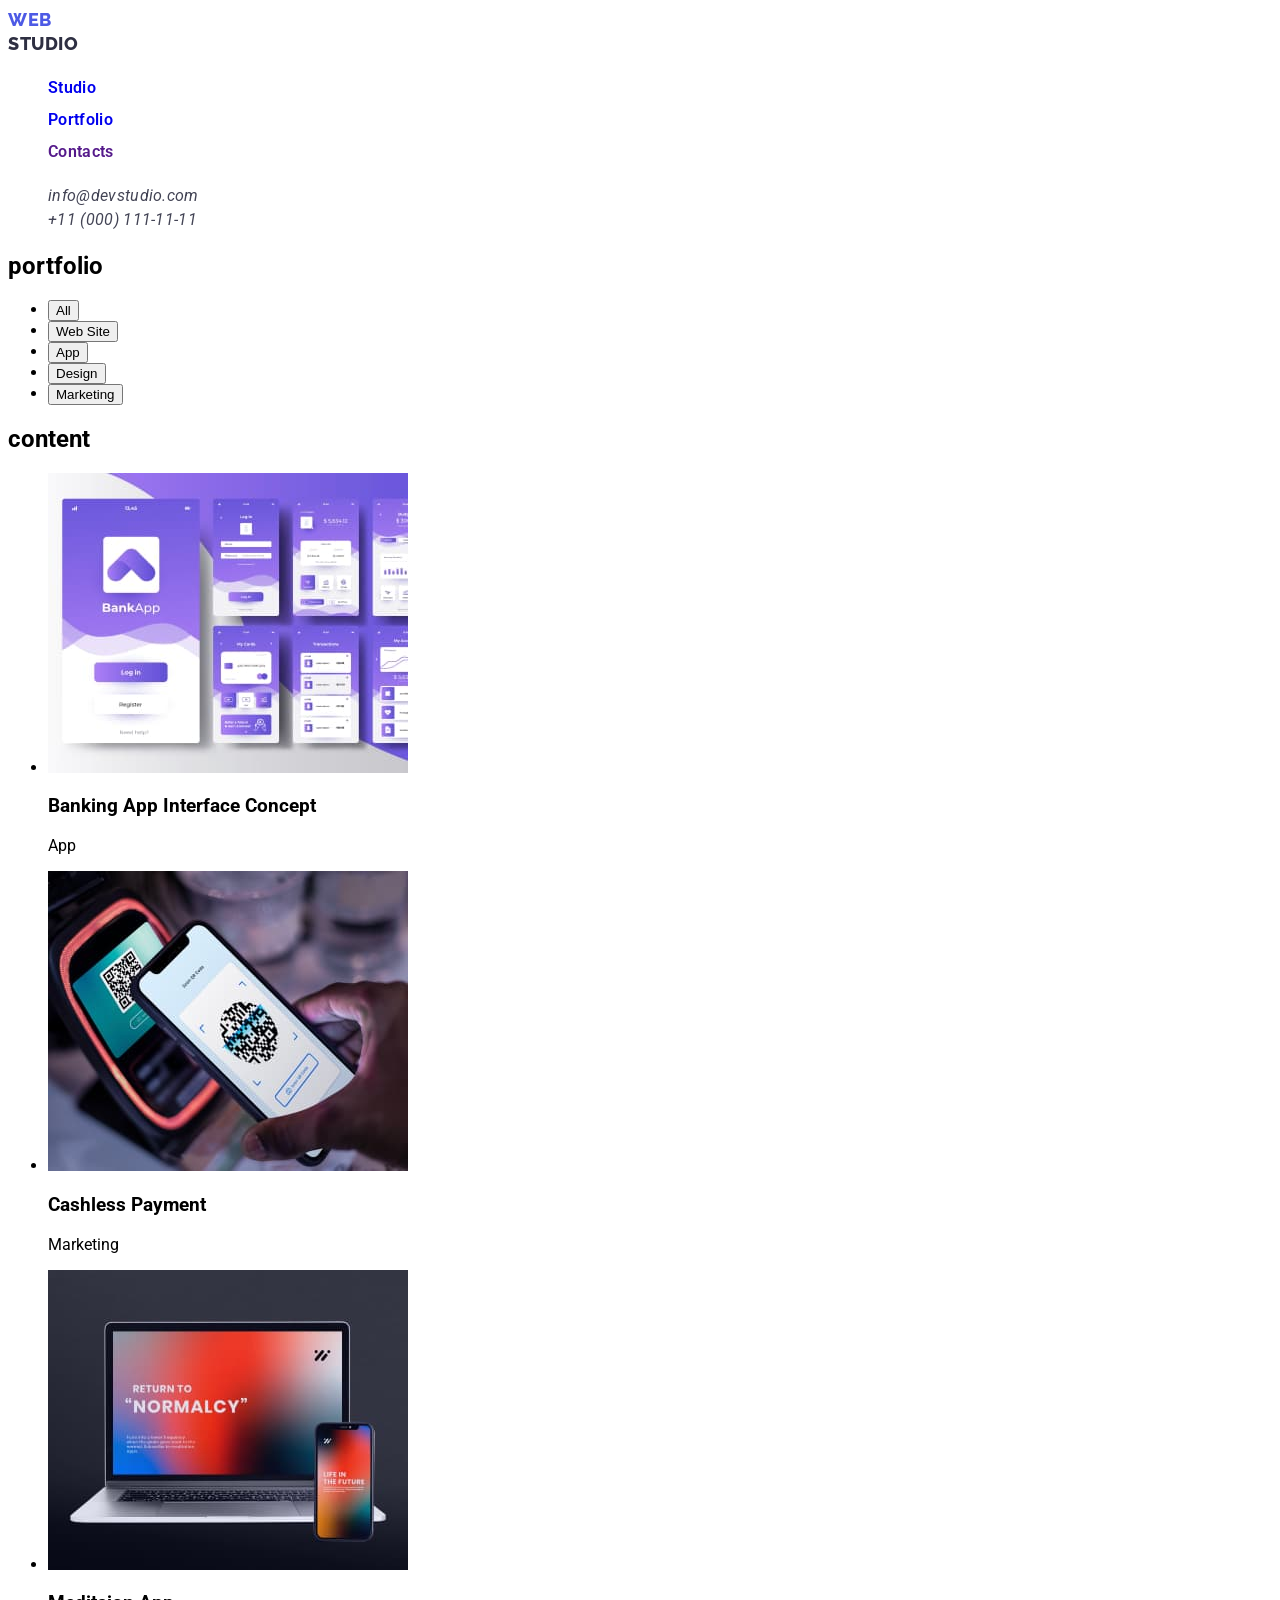
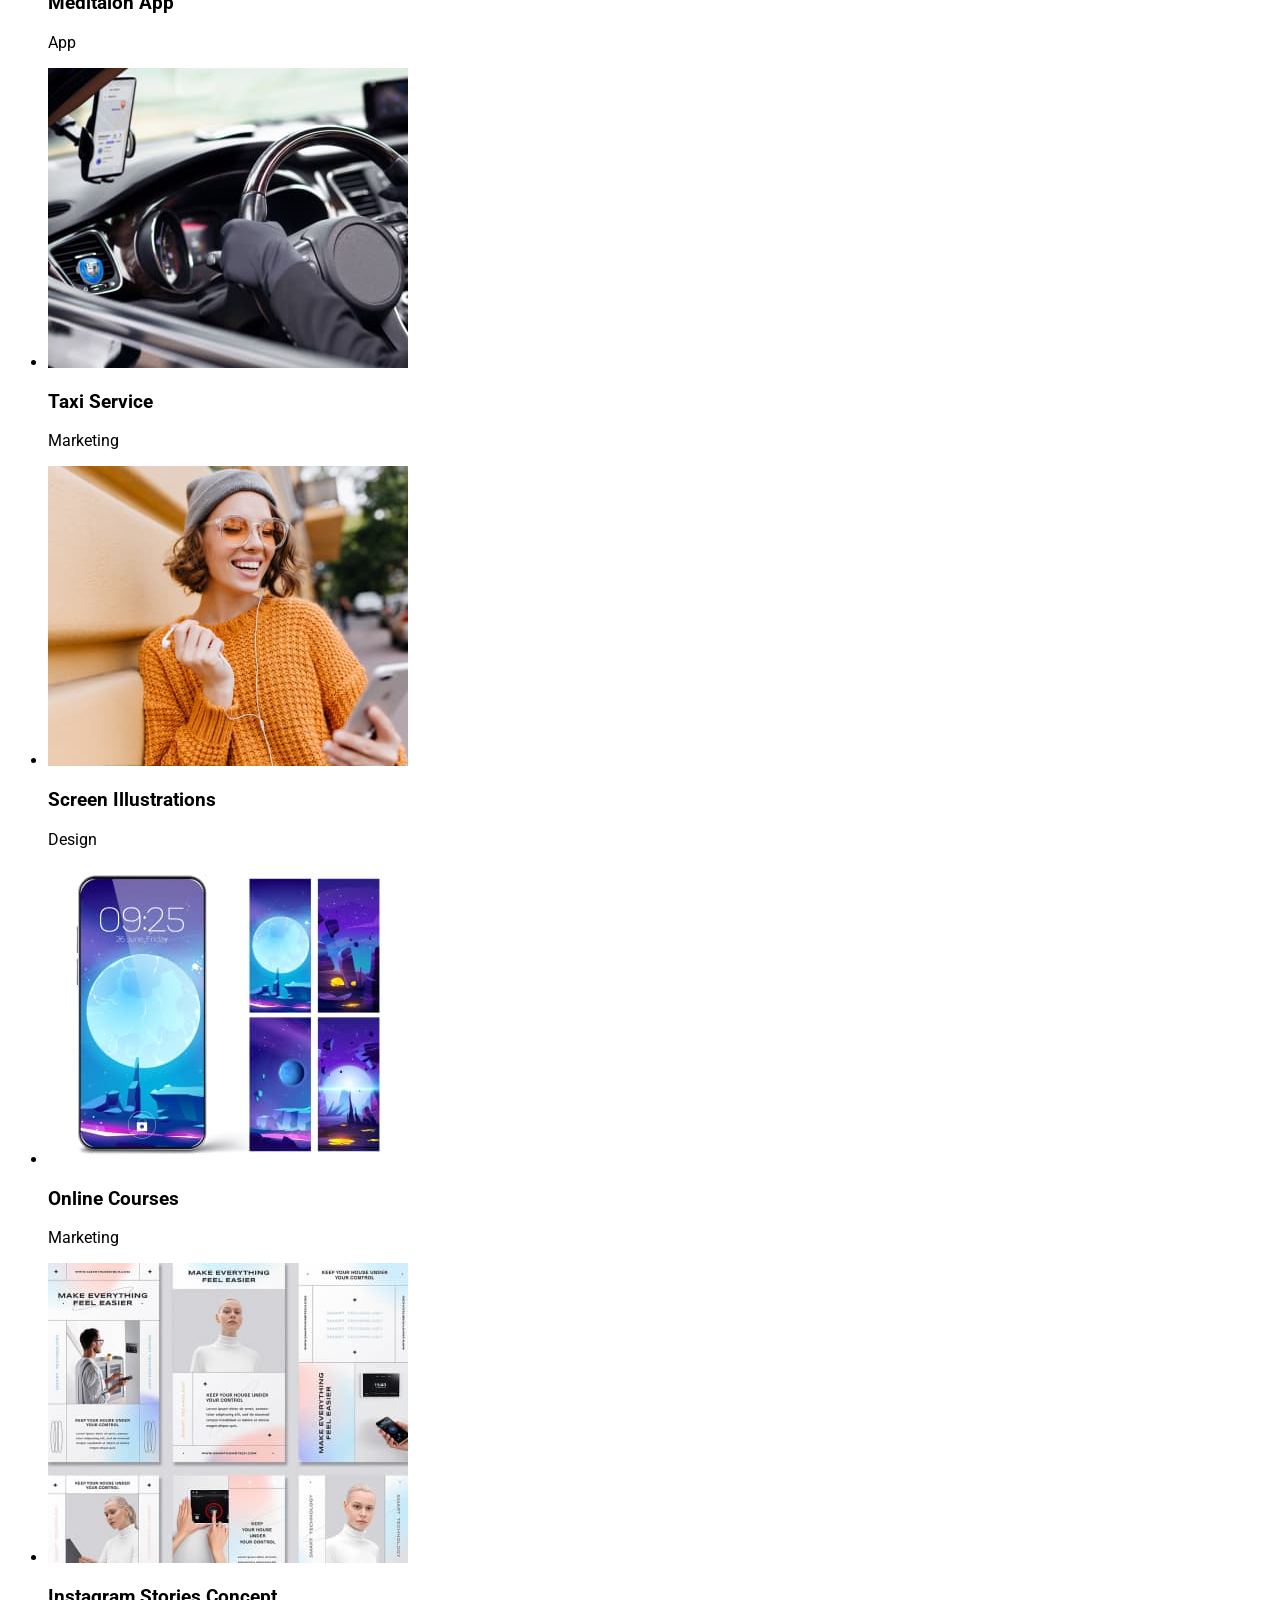
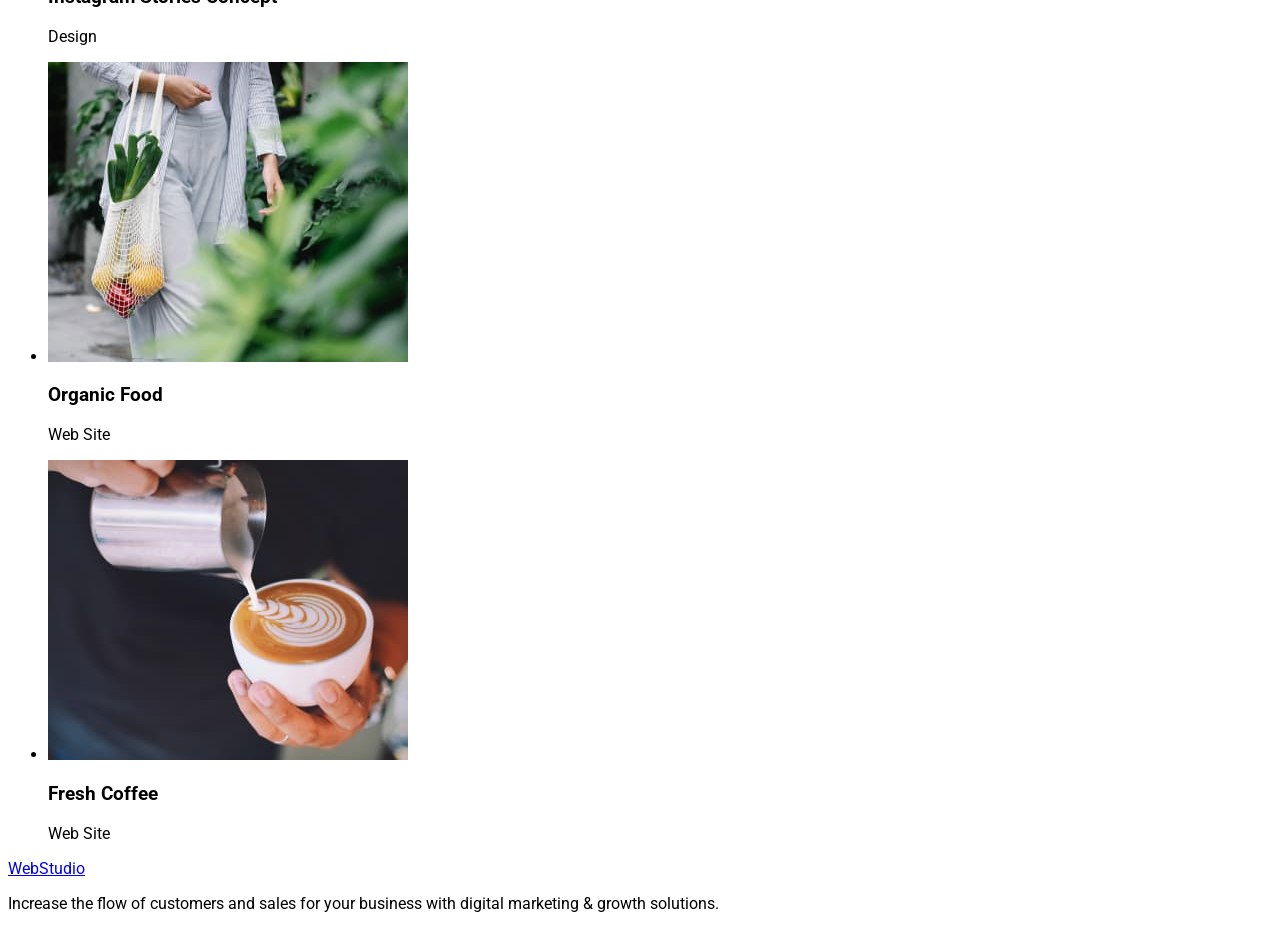
==== portfolio.html @ b820d327 "home 2" ====
<!DOCTYPE html>
<html lang="en">
  <head>
    <meta charset="UTF-8" />
    <meta http-equiv="X-UA-Compatible" content="IE=edge" />
    <meta name="viewport" content="width=device-width, initial-scale=1.0" />
    <title>Main Page</title>
    <link rel="stylesheet" href="./css/styles.css" />
    <link rel="preconnect" href="https://fonts.googleapis.com" />
    <link rel="preconnect" href="https://fonts.gstatic.com" crossorigin />
    <link
      href="https://fonts.googleapis.com/css2?family=Raleway:wght@800&family=Roboto&family=Roboto+Mono:wght@600&display=swap"
      rel="stylesheet"
    />
  </head>
  <body>
    <!-- top line -->
    <header class="header">
      <nav>
        <a href="./index.html" class="logo link"
          ><span class="logo-web">Web</span
          ><span class="logo-studio">Studio</span></a
        >
        <ul class="header-list list">
          <li><a href="./index.html" class="link-studio link">Studio</a></li>
          <li>
            <a href="./portfolio.html" class="link-portfolio link">Portfolio</a>
          </li>
          <li><a href="" class="link-contacts link">Contacts</a></li>
        </ul>
      </nav>
      <address>
        <ul class="contacts list">
          <li>
            <a href="mailto:info@devstudio.com" class="maill link"
              >info@devstudio.com</a
            >
          </li>
          <li>
            <a href="tel:+110001111111" class="phone link"
              >+11 (000) 111-11-11</a
            >
          </li>
        </ul>
      </address>
    </header>
    <main>
      <!-- section buttons -->

      <section>
        <h1>portfolio</h1>
        <ul>
          <li><button type="button">All</button></li>
          <li><button type="button">Web Site</button></li>
          <li><button type="button">App</button></li>
          <li><button type="button">Design</button></li>
          <li><button type="button">Marketing</button></li>
        </ul>
      </section>
      <!-- row1 -->
      <h2>content</h2>
      <section>
        <ul>
          <li>
            <img src="./images/list.jpg" alt="Banking App Interface Concept" />
            <h3>Banking App Interface Concept</h3>
            <p>App</p>
          </li>
          <li>
            <img src="./images/phone.jpg" alt="Cashless Payment" />
            <h3>Cashless Payment</h3>
            <p>Marketing</p>
          </li>
          <li>
            <img src="./images/comp.jpg" alt="Meditaion App" />
            <h3>Meditaion App</h3>
            <p>App</p>
          </li>
          <!-- row2 -->
          <li>
            <img src="./images/car.jpg" alt="car" />
            <h3>Taxi Service</h3>
            <p>Marketing</p>
          </li>
          <li>
            <img src="./images/girl.jpg" alt="girl" />
            <h3>Screen Illustrations</h3>
            <p>Design</p>
          </li>
          <li>
            <img src="./images/mobile.jpg" alt="mobile" />
            <h3>Online Courses</h3>
            <p>Marketing</p>
          </li>

          <!-- row3 -->
          <li>
            <img src="./images/insta.jpg" alt="instagramm" />
            <h3>Instagram Stories Concept</h3>
            <p>Design</p>
          </li>
          <li>
            <img src="./images/food.jpg" alt="food" />
            <h3>Organic Food</h3>
            <p>Web Site</p>
          </li>
          <li>
            <img src="./images/cofee.jpg" alt="coffe" />
            <h3>Fresh Coffee</h3>
            <p>Web Site</p>
          </li>
        </ul>
      </section>
    </main>
    <!-- footer -->
    <footer>
      <a href="./index.html">WebStudio</a>
      <p>
        Increase the flow of customers and sales for your business with digital
        marketing & growth solutions.
      </p>
    </footer>
  </body>
</html>
---- css/styles.css ----
body {
  font-family: "Raleway", sans-serif;

  font-family: "Roboto Mono", monospace;
  font-family: "Roboto", sans-serif;
}
.list {
  list-style: none;
}
.link {
  text-decoration: none;
}
/* top line */
.logo-web {
  font-weight: 800;
  font-size: 18px;
  line-height: 24px;
  font-family: "Raleway";
  display: flex;
  align-items: center;
  letter-spacing: 0.03em;
  text-transform: uppercase;

  color: #4d5ae5;
}
.logo-studio {
  font-weight: 800;
  font-size: 18px;
  line-height: 24px;
  display: flex;
  align-items: center;
  letter-spacing: 0.03em;
  text-transform: uppercase;
  font-family: "Raleway";
  color: #2e2f42;
}
.header-list {
  font-weight: 600;
  font-size: 16px;
  line-height: 2;

  letter-spacing: 0.02em;

  color: #2e2f42;
}
.maill {
  font-weight: 400;
  font-size: 16px;
  line-height: 24px;

  letter-spacing: 0.02em;

  color: #434455;
}
.phone {
  font-weight: 400;
  font-size: 16px;
  line-height: 24px;

  letter-spacing: 0.02em;

  color: #434455;
}
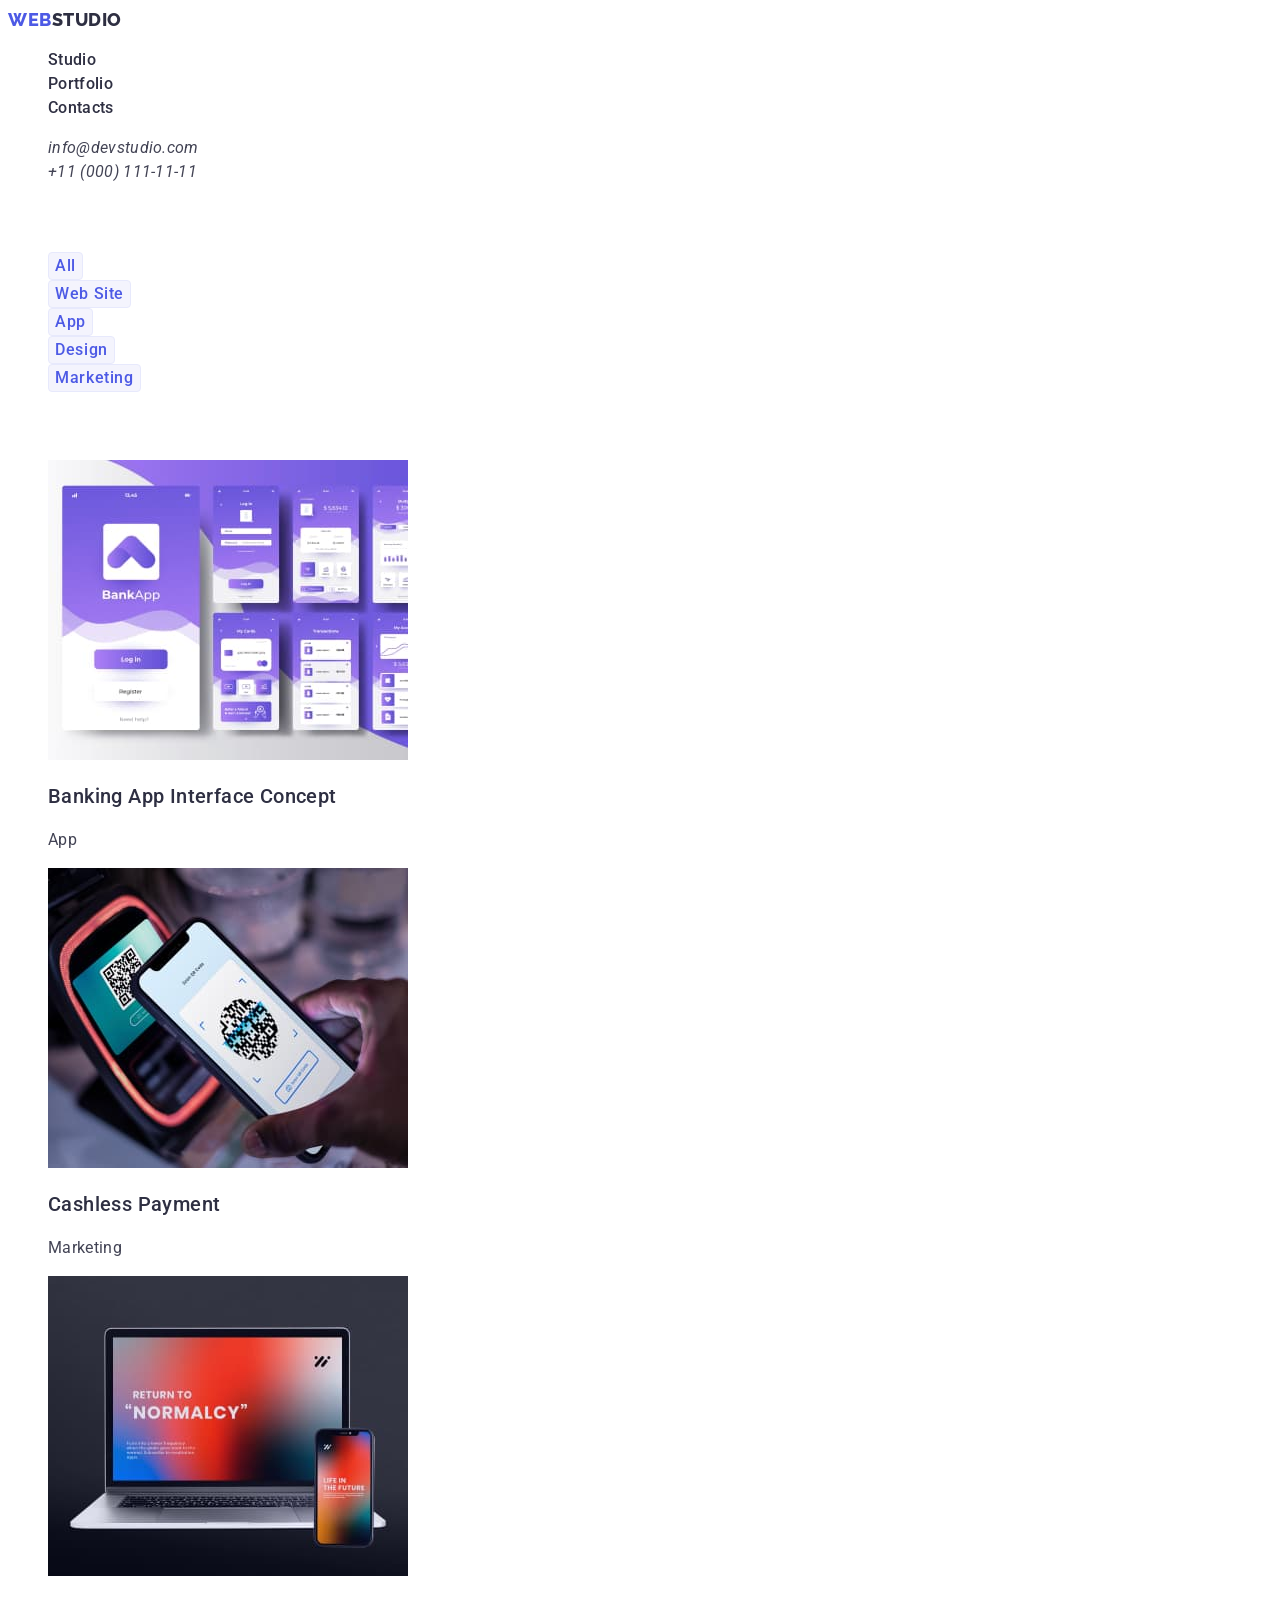
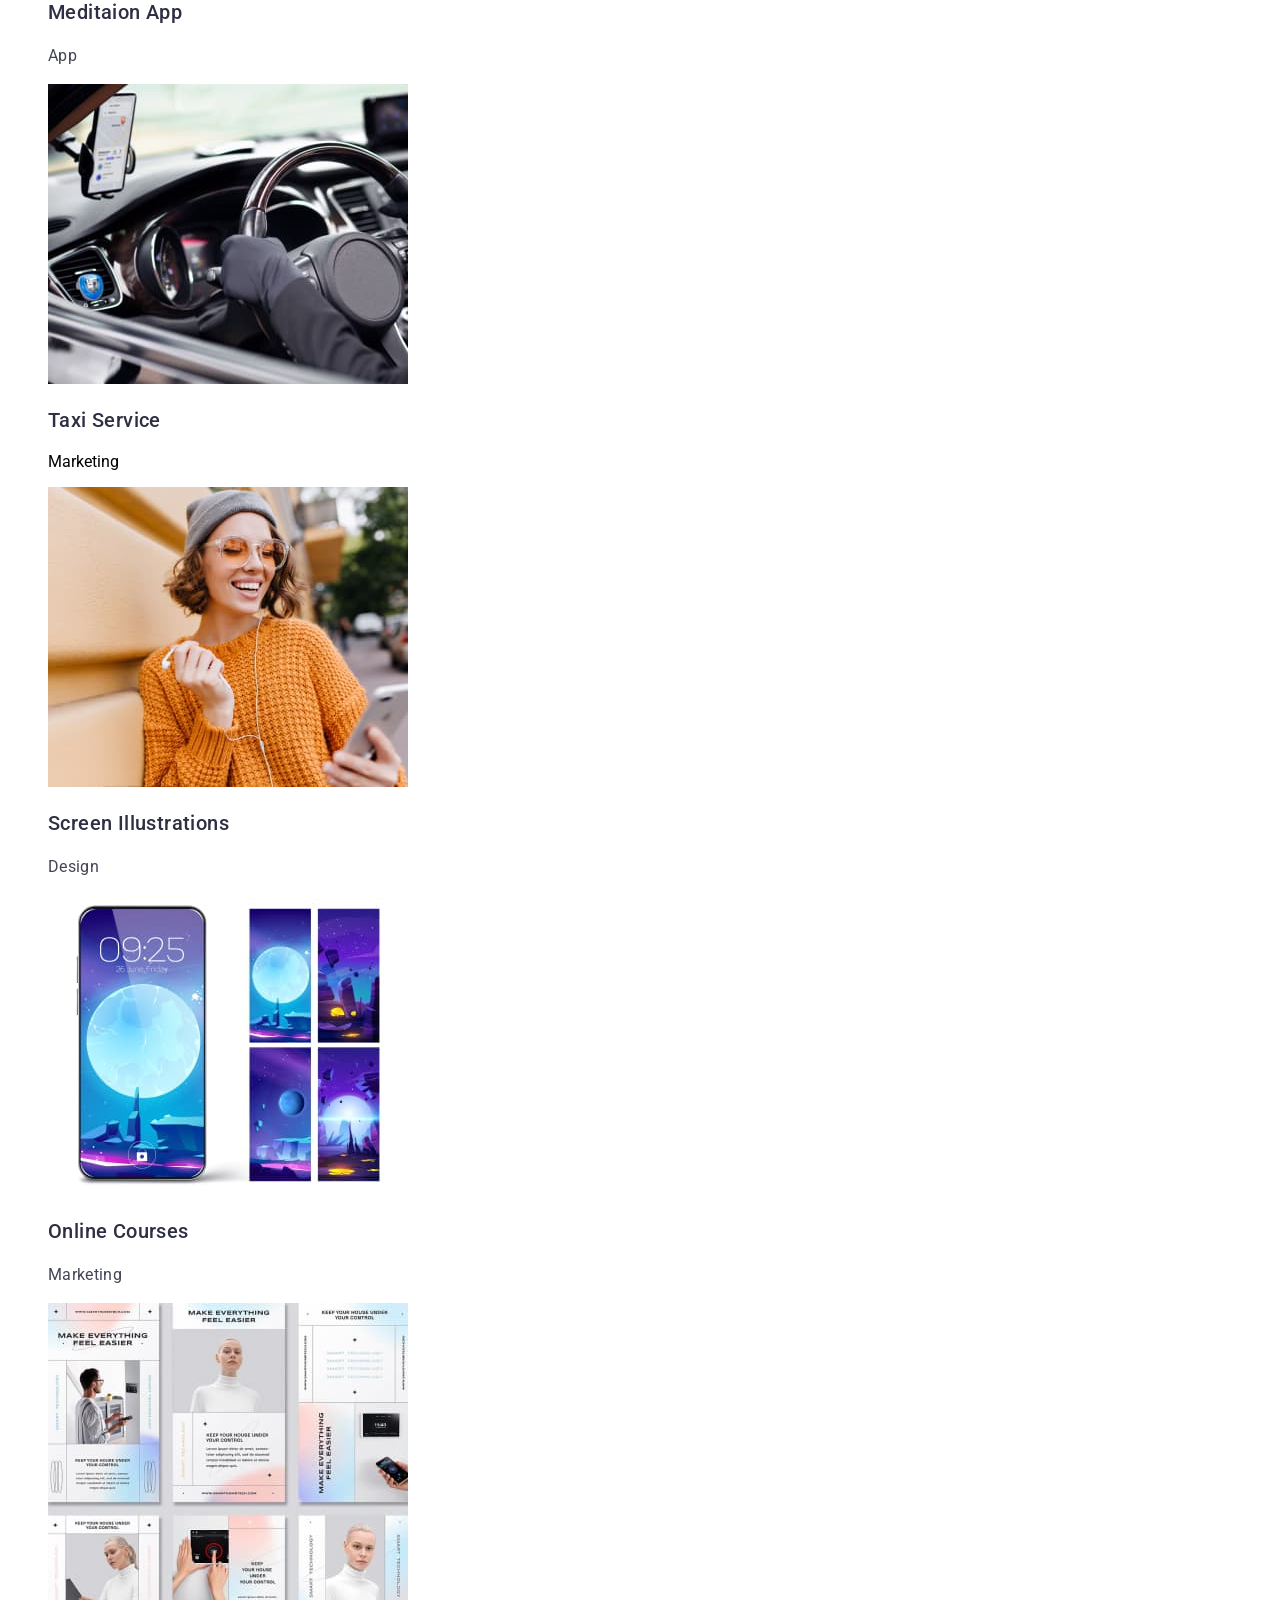
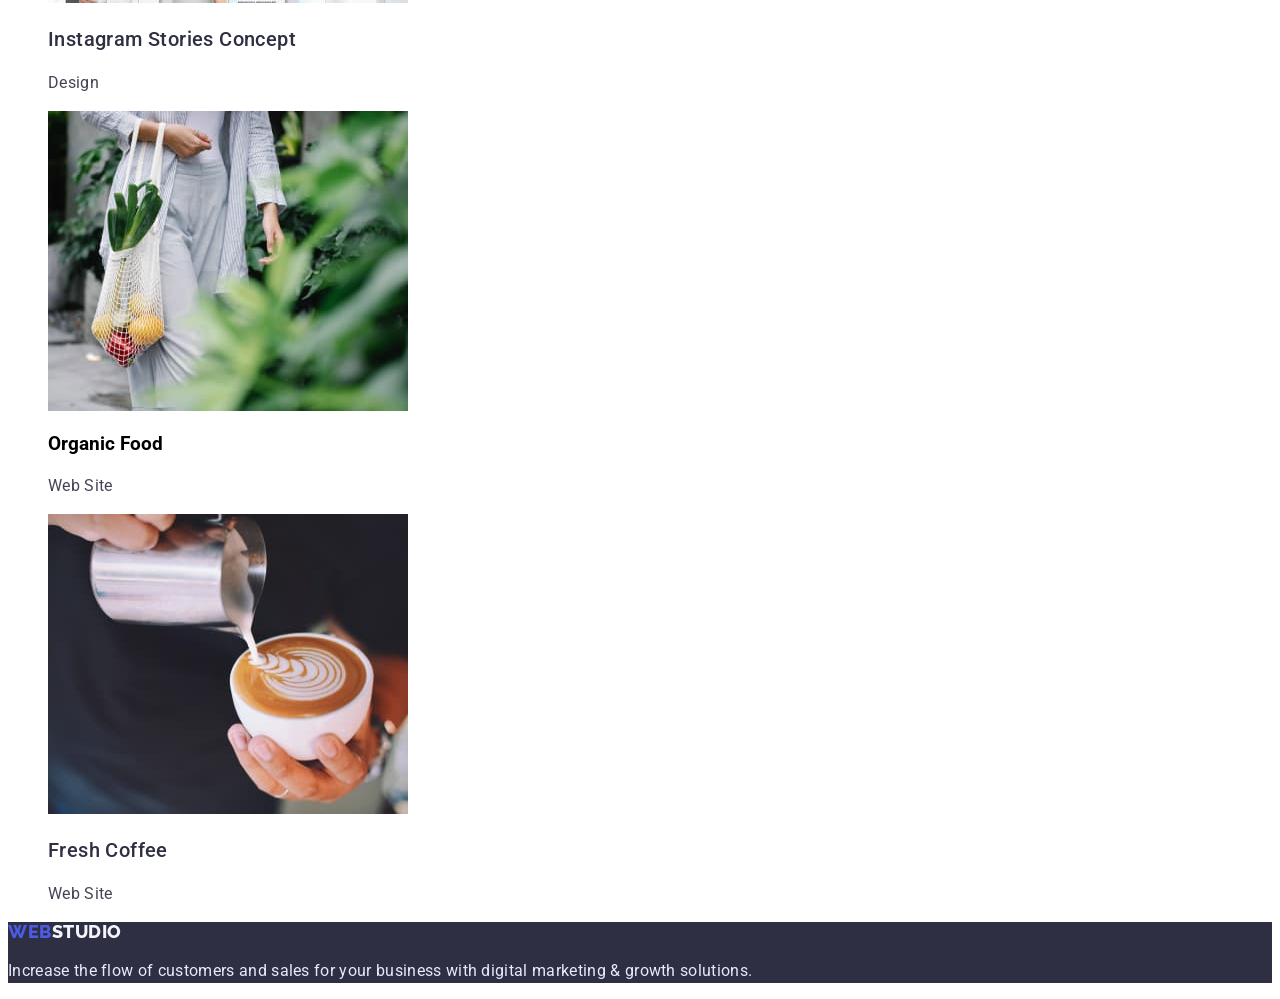
==== commit 4063bde2: "!" ====
--- a/portfolio.html
+++ b/portfolio.html
@@ -4,118 +4,170 @@
     <meta charset="UTF-8" />
     <meta http-equiv="X-UA-Compatible" content="IE=edge" />
     <meta name="viewport" content="width=device-width, initial-scale=1.0" />
-    <title>Main Page</title>
-    <link rel="stylesheet" href="./css/styles.css" />
+    <title>Portfolio</title>
     <link rel="preconnect" href="https://fonts.googleapis.com" />
     <link rel="preconnect" href="https://fonts.gstatic.com" crossorigin />
     <link
-      href="https://fonts.googleapis.com/css2?family=Raleway:wght@800&family=Roboto&family=Roboto+Mono:wght@600&display=swap"
+      href="https://fonts.googleapis.com/css2?family=Raleway:wght@800&family=Roboto:wght@400;500;700;900&display=swap"
       rel="stylesheet"
     />
+    <link rel="stylesheet" href="./css/styles.css" />
   </head>
   <body>
     <!-- top line -->
     <header class="header">
-      <nav>
-        <a href="./index.html" class="logo link"
-          ><span class="logo-web">Web</span
-          ><span class="logo-studio">Studio</span></a
+      <nav class="header-nav">
+        <a href="./index.html" class="header-logo link"
+          ><span class="header-web">Web</span>Studio</a
         >
-        <ul class="header-list list">
-          <li><a href="./index.html" class="link-studio link">Studio</a></li>
-          <li>
-            <a href="./portfolio.html" class="link-portfolio link">Portfolio</a>
+        <ul class="menu list">
+          <li class="menu-items">
+            <a href="./index.html" class="menu-link link">Studio</a>
           </li>
-          <li><a href="" class="link-contacts link">Contacts</a></li>
+          <li class="menu-items">
+            <a href="./portfolio.html" class="menu-link link">Portfolio</a>
+          </li>
+          <li class="menu-items">
+            <a href="" class="menu-link link">Contacts</a>
+          </li>
         </ul>
       </nav>
-      <address>
-        <ul class="contacts list">
-          <li>
-            <a href="mailto:info@devstudio.com" class="maill link"
+      <address class="contacts">
+        <ul class="contacts-list list">
+          <li class="contact-mail">
+            <a href="mailto:info@devstudio.com" class="mail link"
               >info@devstudio.com</a
             >
           </li>
-          <li>
-            <a href="tel:+110001111111" class="phone link"
+          <li class="contact-number">
+            <a href="tel:+110001111111" class="number link"
               >+11 (000) 111-11-11</a
             >
           </li>
         </ul>
       </address>
     </header>
+    <!-- section buttons -->
     <main>
-      <!-- section buttons -->
-
-      <section>
-        <h1>portfolio</h1>
-        <ul>
-          <li><button type="button">All</button></li>
-          <li><button type="button">Web Site</button></li>
-          <li><button type="button">App</button></li>
-          <li><button type="button">Design</button></li>
-          <li><button type="button">Marketing</button></li>
-        </ul>
+      <section class="btn-nav">
+        <h1 class="notitle">portfolio</h1>
+        <nav>
+          <ul class="btn-list list">
+            <li>
+              <button type="button" class="btn-all batton-list">All</button>
+            </li>
+            <li>
+              <button type="button" class="btn-site batton-list">
+                Web Site
+              </button>
+            </li>
+            <li>
+              <button type="button" class="btn-app batton-list">App</button>
+            </li>
+            <li>
+              <button type="button" class="btn-design batton-list">
+                Design
+              </button>
+            </li>
+            <li>
+              <button type="button" class="btn-marketing batton-list">
+                Marketing
+              </button>
+            </li>
+          </ul>
+        </nav>
       </section>
       <!-- row1 -->
-      <h2>content</h2>
-      <section>
-        <ul>
+      <h2 class="notitle">content</h2>
+      <section class="rowone">
+        <ul class="rowone-list list">
           <li>
-            <img src="./images/list.jpg" alt="Banking App Interface Concept" />
-            <h3>Banking App Interface Concept</h3>
-            <p>App</p>
+            <img
+              src="./images/list.jpg"
+              alt="Banking App Interface Concept"
+              width="360"
+              height="300"
+            />
+            <h3 class="row-title">Banking App Interface Concept</h3>
+            <p class="row-text">App</p>
           </li>
           <li>
-            <img src="./images/phone.jpg" alt="Cashless Payment" />
-            <h3>Cashless Payment</h3>
+            <img
+              src="./images/phone.jpg"
+              alt="Cashless Payment"
+              width="360"
+              height="300"
+            />
+            <h3 class="row-title">Cashless Payment</h3>
+            <p class="row-text">Marketing</p>
+          </li>
+          <li>
+            <img
+              src="./images/comp.jpg"
+              alt="Meditaion App"
+              width="360"
+              height="300"
+            />
+            <h3 class="row-title">Meditaion App</h3>
+            <p class="row-text">App</p>
+          </li>
+          <!-- row2 -->
+          <li>
+            <img src="./images/car.jpg" alt="car" width="360" height="300" />
+            <h3 class="row-title">Taxi Service</h3>
             <p>Marketing</p>
           </li>
           <li>
-            <img src="./images/comp.jpg" alt="Meditaion App" />
-            <h3>Meditaion App</h3>
-            <p>App</p>
-          </li>
-          <!-- row2 -->
-          <li>
-            <img src="./images/car.jpg" alt="car" />
-            <h3>Taxi Service</h3>
-            <p>Marketing</p>
+            <img src="./images/girl.jpg" alt="girl" width="360" height="300" />
+            <h3 class="row-title">Screen Illustrations</h3>
+            <p class="row-text">Design</p>
           </li>
           <li>
-            <img src="./images/girl.jpg" alt="girl" />
-            <h3>Screen Illustrations</h3>
-            <p>Design</p>
-          </li>
-          <li>
-            <img src="./images/mobile.jpg" alt="mobile" />
-            <h3>Online Courses</h3>
-            <p>Marketing</p>
+            <img
+              src="./images/mobile.jpg"
+              alt="mobile"
+              width="360"
+              height="300"
+            />
+            <h3 class="row-title">Online Courses</h3>
+            <p class="row-text">Marketing</p>
           </li>
 
           <!-- row3 -->
           <li>
-            <img src="./images/insta.jpg" alt="instagramm" />
-            <h3>Instagram Stories Concept</h3>
-            <p>Design</p>
+            <img
+              src="./images/insta.jpg"
+              alt="instagramm"
+              width="360"
+              height="300"
+            />
+            <h3 class="row-title">Instagram Stories Concept</h3>
+            <p class="row-text">Design</p>
           </li>
           <li>
-            <img src="./images/food.jpg" alt="food" />
+            <img src="./images/food.jpg" alt="food" width="360" height="300" />
             <h3>Organic Food</h3>
-            <p>Web Site</p>
+            <p class="row-text">Web Site</p>
           </li>
           <li>
-            <img src="./images/cofee.jpg" alt="coffe" />
-            <h3>Fresh Coffee</h3>
-            <p>Web Site</p>
+            <img
+              src="./images/cofee.jpg"
+              alt="coffe"
+              width="360"
+              height="300"
+            />
+            <h3 class="row-title">Fresh Coffee</h3>
+            <p class="row-text">Web Site</p>
           </li>
         </ul>
       </section>
     </main>
     <!-- footer -->
-    <footer>
-      <a href="./index.html">WebStudio</a>
-      <p>
+    <footer class="footer">
+      <a href="./index.html" class="footer-link link"
+        ><span class="footer-web">Web</span>Studio</a
+      >
+      <p class="footer-text">
         Increase the flow of customers and sales for your business with digital
         marketing & growth solutions.
       </p>
--- a/css/styles.css
+++ b/css/styles.css
@@ -1,8 +1,8 @@
+/* colors */
+
 body {
-  font-family: "Raleway", sans-serif;
-
-  font-family: "Roboto Mono", monospace;
   font-family: "Roboto", sans-serif;
+  background: #ffffff;
 }
 .list {
   list-style: none;
@@ -10,54 +10,211 @@
 .link {
   text-decoration: none;
 }
-/* top line */
-.logo-web {
-  font-weight: 800;
-  font-size: 18px;
+.notitle {
+  opacity: 0;
+}
+/* header */
+.header-web {
+  font-family: "Raleway", sans-serif;
+  font-weight: 800;
+  font-size: 18px;
+  line-height: 1.33;
+  display: flex;
+  align-items: center;
+  letter-spacing: 0.03em;
+  text-transform: uppercase;
+  color: #4d5ae5;
+}
+.header-logo {
+  font-family: "Raleway";
+  font-style: normal;
+  font-weight: 800;
+  font-size: 18px;
+  line-height: 1.33;
+  display: flex;
+  align-items: center;
+  letter-spacing: 0.03em;
+  text-transform: uppercase;
+  color: #2e2f42;
+}
+.menu-link {
+  font-weight: 500;
+  font-size: 16px;
+  line-height: 1.5;
+  letter-spacing: 0.02em;
+  color: #2e2f42;
+}
+.menu-link:focus,
+.menu-link:hover {
+  color: #404bbf;
+}
+.mail,
+.number {
+  font-size: 16px;
+  line-height: 1.5;
+  letter-spacing: 0.02em;
+  color: #434455;
+}
+.mail:focus,
+.number:focus,
+.mail:hover,
+.number:hover {
+  color: #404bbf;
+}
+/* hearo */
+.hearo {
+  background: #2e2f42;
+}
+.hearo-title {
+  font-weight: 700;
+  font-size: 56px;
+  line-height: 1.07;
+  text-align: center;
+  letter-spacing: 0.02em;
+
+  color: #ffffff;
+}
+.hearo-btn {
+  font-weight: 500;
+  font-size: 16px;
+  line-height: 1.5;
+  display: flex;
+  align-items: center;
+  letter-spacing: 0.04em;
+
+  color: #ffffff;
+  display: flex;
+  flex-direction: row;
+  align-items: flex-start;
+  padding: 16px 32px;
+  gap: 10px;
+  background: #4d5ae5;
+  box-shadow: 0px 4px 4px rgba(0, 0, 0, 0.15);
+  border-radius: 4px;
+}
+.hearo-btn:focus,
+.hearo-btn:hover {
+  background-color: #404bbf;
+}
+/* advantage */
+.feature-title {
+  font-weight: 500;
+  font-size: 20px;
+  line-height: 1.2;
+  letter-spacing: 0.02em;
+  color: #2e2f42;
+}
+.feature-text {
+  font-size: 16px;
+  line-height: 1.5;
+  letter-spacing: 0.02em;
+  color: #434455;
+}
+/* doing */
+.doing-title {
+  font-weight: 700;
+  font-size: 36px;
+  line-height: 1.11;
+  text-align: center;
+  letter-spacing: 0.02em;
+  text-transform: capitalize;
+  color: #2e2f42;
+}
+/* team */
+.team {
+  background: #f4f4fd;
+}
+.team-minititles {
+  font-weight: 500;
+  font-size: 20px;
+  line-height: 1.2;
+
+  text-align: center;
+  letter-spacing: 0.02em;
+
+  color: #2e2f42;
+}
+.team-text {
+  font-size: 16px;
+  line-height: 1.5;
+  text-align: center;
+  letter-spacing: 0.02em;
+  color: #434455;
+}
+/* footer */
+.footer {
+  background: #2e2f42;
+}
+.footer-link {
+  font-family: "Raleway";
+
+  font-weight: 800;
+  font-size: 18px;
+  line-height: 1.16;
+  display: flex;
+  align-items: center;
+  letter-spacing: 0.03em;
+  text-transform: uppercase;
+  color: #f4f4fd;
+}
+.footer-web {
+  font-family: "Raleway";
+
+  font-weight: 800;
+  font-size: 18px;
+  line-height: 1.16;
+  display: flex;
+  align-items: center;
+  letter-spacing: 0.03em;
+  text-transform: uppercase;
+  color: #4d5ae5;
+}
+.footer-text {
+  font-weight: 400;
+  font-size: 16px;
+  line-height: 1.5;
+  letter-spacing: 0.02em;
+  color: #e7e9fc;
+}
+
+/* page portfolio */
+
+/* btn */
+.batton-list {
+  background: #f4f4fd;
+
+  border: 1px solid #e7e9fc;
+  border-radius: 4px;
+  font-family: "Roboto";
+  font-style: normal;
+  font-weight: 500;
+  font-size: 16px;
   line-height: 24px;
-  font-family: "Raleway";
-  display: flex;
-  align-items: center;
-  letter-spacing: 0.03em;
-  text-transform: uppercase;
-
+  display: flex;
+  align-items: center;
+  text-align: center;
+  letter-spacing: 0.04em;
   color: #4d5ae5;
 }
-.logo-studio {
-  font-weight: 800;
-  font-size: 18px;
+.batton-list:hover,
+.batton-list:focus {
+  background-color: #404bbf;
+  color: #ffffff;
+}
+/* all row */
+.row-title {
+  font-weight: 500;
+  font-size: 20px;
   line-height: 24px;
-  display: flex;
-  align-items: center;
-  letter-spacing: 0.03em;
-  text-transform: uppercase;
-  font-family: "Raleway";
-  color: #2e2f42;
-}
-.header-list {
-  font-weight: 600;
-  font-size: 16px;
-  line-height: 2;
-
-  letter-spacing: 0.02em;
-
-  color: #2e2f42;
-}
-.maill {
+
+  letter-spacing: 0.02em;
+
+  color: #2e2f42;
+}
+.row-text {
   font-weight: 400;
   font-size: 16px;
   line-height: 24px;
-
-  letter-spacing: 0.02em;
-
-  color: #434455;
-}
-.phone {
-  font-weight: 400;
-  font-size: 16px;
-  line-height: 24px;
-
-  letter-spacing: 0.02em;
-
-  color: #434455;
-}
+  letter-spacing: 0.02em;
+  color: #434455;
+}
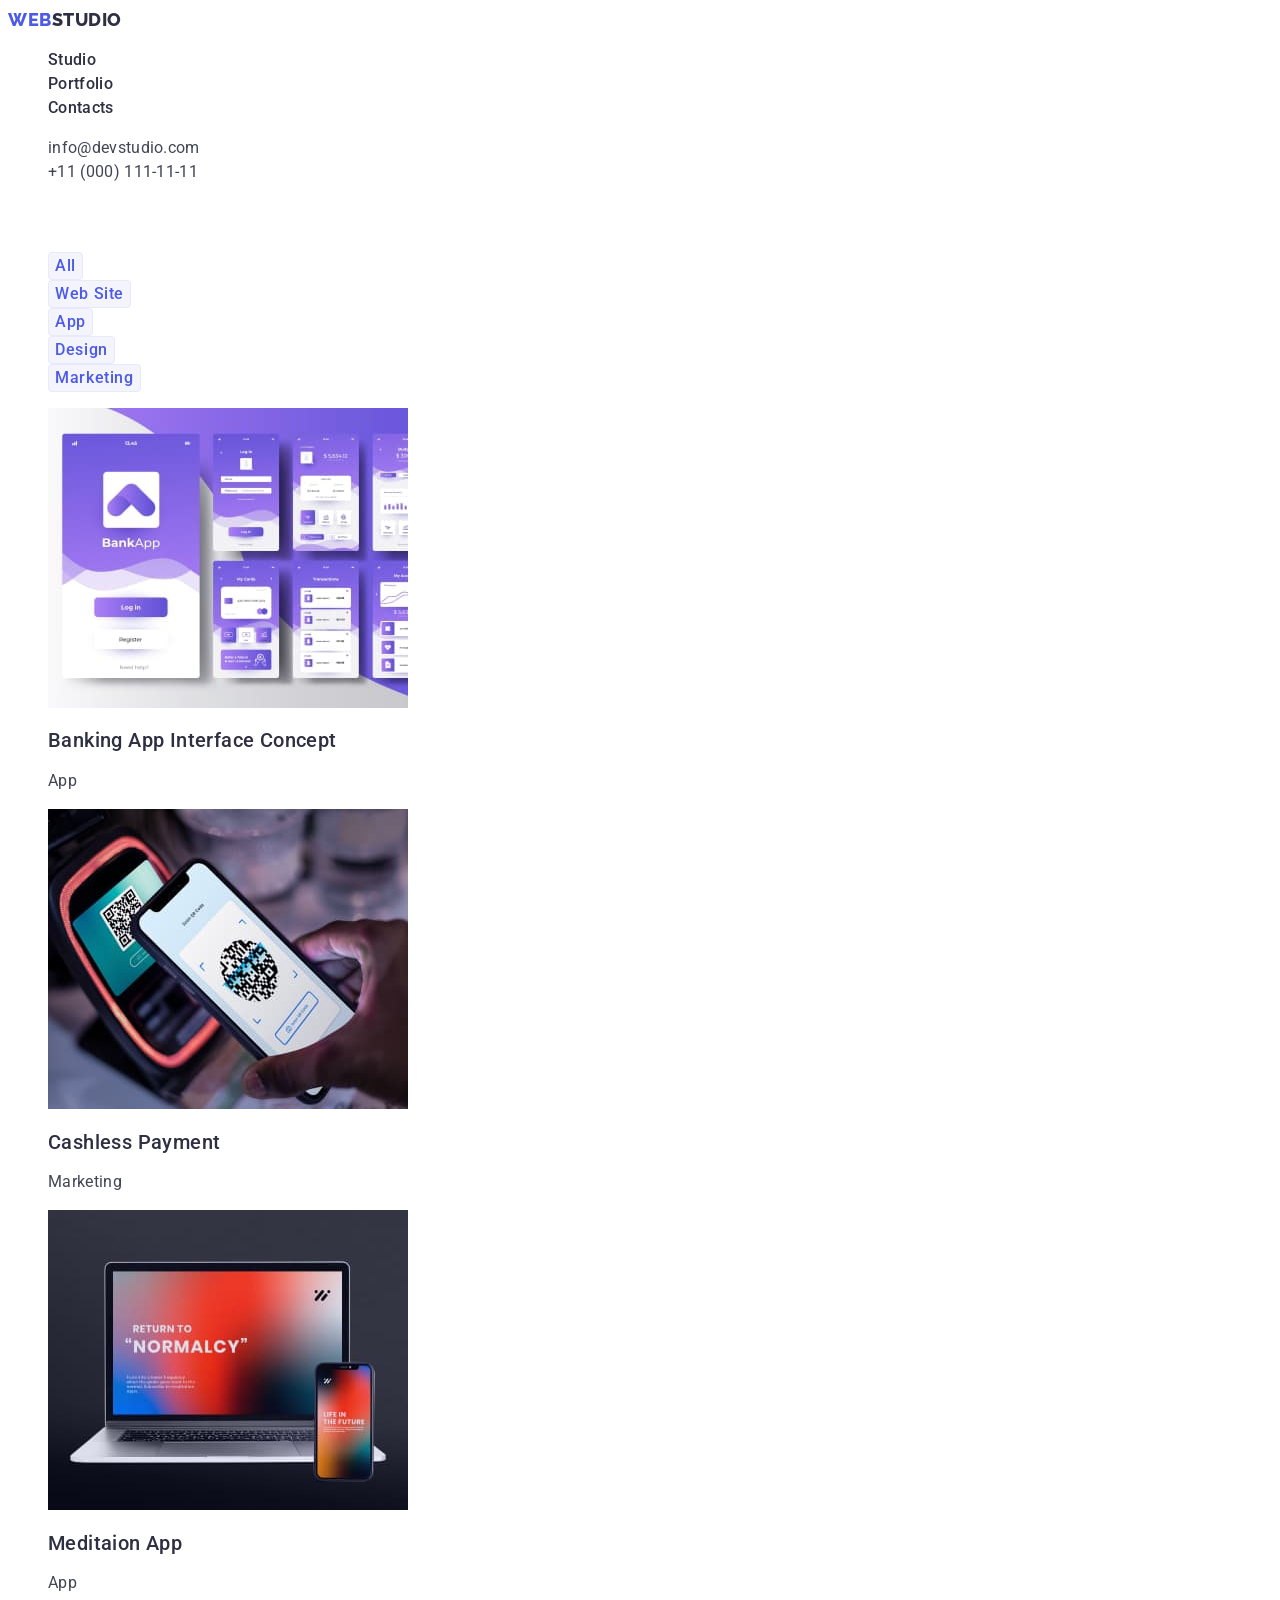
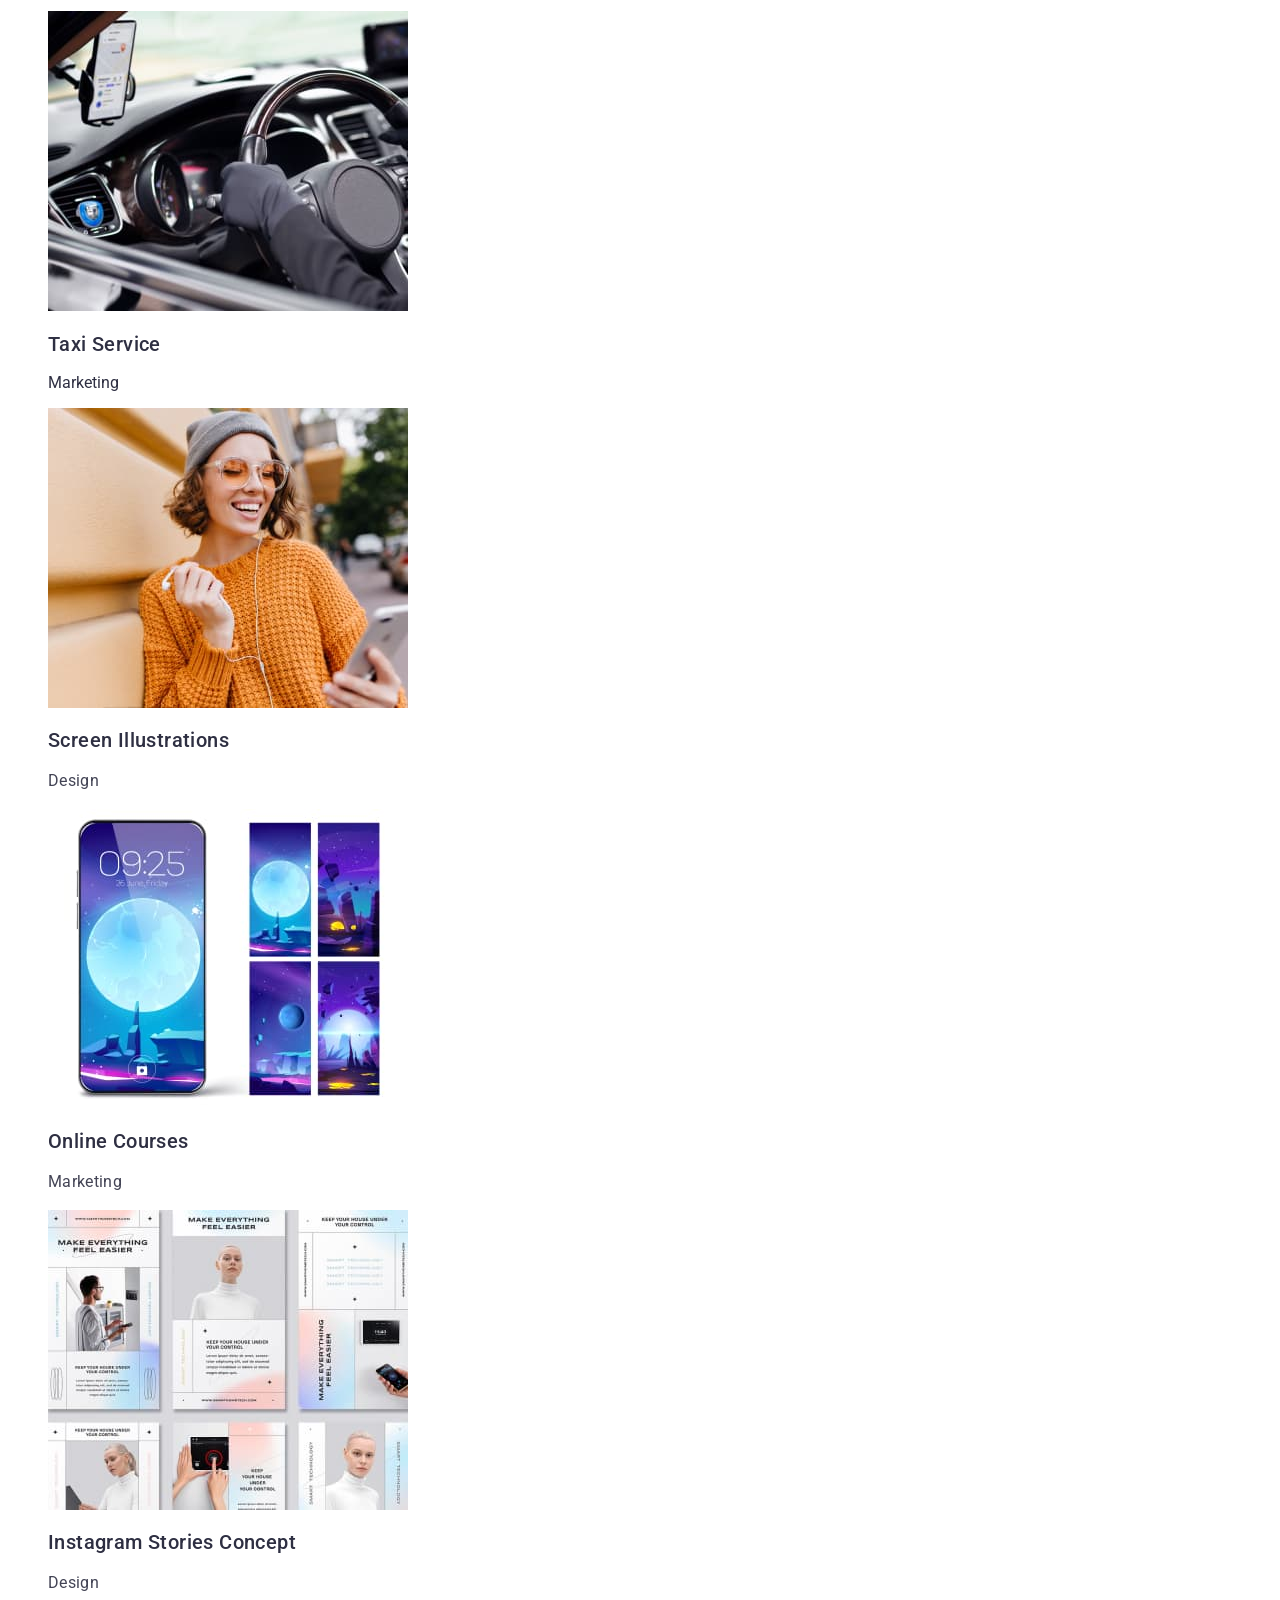
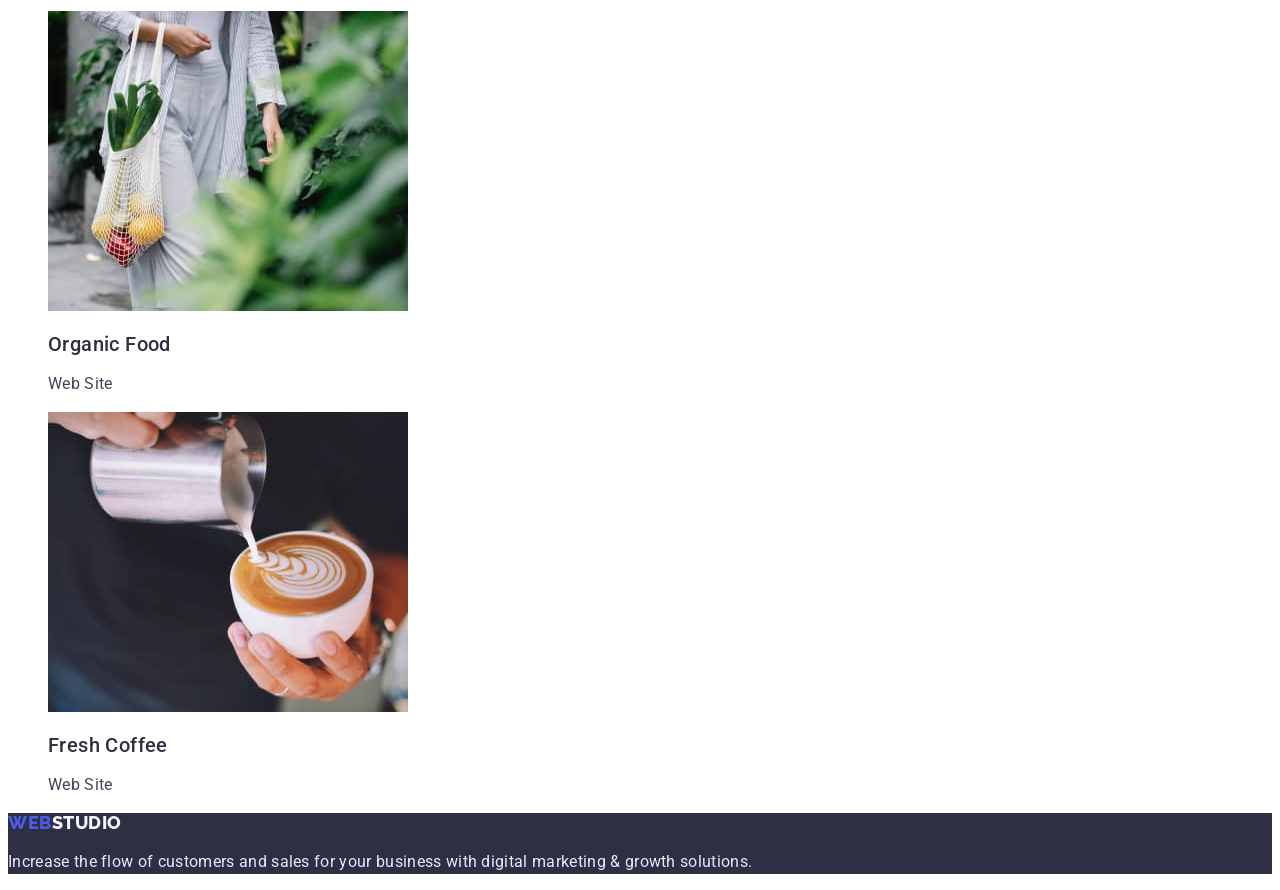
==== commit 801b9ad4: "corect" ====
--- a/portfolio.html
+++ b/portfolio.html
@@ -47,39 +47,33 @@
         </ul>
       </address>
     </header>
-    <!-- section buttons -->
+    <!--buttons -->
     <main>
-      <section class="btn-nav">
+      <section class="content">
         <h1 class="notitle">portfolio</h1>
-        <nav>
-          <ul class="btn-list list">
-            <li>
-              <button type="button" class="btn-all batton-list">All</button>
-            </li>
-            <li>
-              <button type="button" class="btn-site batton-list">
-                Web Site
-              </button>
-            </li>
-            <li>
-              <button type="button" class="btn-app batton-list">App</button>
-            </li>
-            <li>
-              <button type="button" class="btn-design batton-list">
-                Design
-              </button>
-            </li>
-            <li>
-              <button type="button" class="btn-marketing batton-list">
-                Marketing
-              </button>
-            </li>
-          </ul>
-        </nav>
-      </section>
-      <!-- row1 -->
-      <h2 class="notitle">content</h2>
-      <section class="rowone">
+
+        <ul class="btn-list list">
+          <li>
+            <button type="button" class="btn-all batton-list">All</button>
+          </li>
+          <li>
+            <button type="button" class="btn-site batton-list">Web Site</button>
+          </li>
+          <li>
+            <button type="button" class="btn-app batton-list">App</button>
+          </li>
+          <li>
+            <button type="button" class="btn-design batton-list">Design</button>
+          </li>
+          <li>
+            <button type="button" class="btn-marketing batton-list">
+              Marketing
+            </button>
+          </li>
+        </ul>
+
+        <!-- row1 -->
+
         <ul class="rowone-list list">
           <li>
             <img
@@ -88,7 +82,7 @@
               width="360"
               height="300"
             />
-            <h3 class="row-title">Banking App Interface Concept</h3>
+            <h2 class="row-title">Banking App Interface Concept</h2>
             <p class="row-text">App</p>
           </li>
           <li>
@@ -98,7 +92,7 @@
               width="360"
               height="300"
             />
-            <h3 class="row-title">Cashless Payment</h3>
+            <h2 class="row-title">Cashless Payment</h2>
             <p class="row-text">Marketing</p>
           </li>
           <li>
@@ -108,18 +102,18 @@
               width="360"
               height="300"
             />
-            <h3 class="row-title">Meditaion App</h3>
+            <h2 class="row-title">Meditaion App</h2>
             <p class="row-text">App</p>
           </li>
           <!-- row2 -->
           <li>
             <img src="./images/car.jpg" alt="car" width="360" height="300" />
-            <h3 class="row-title">Taxi Service</h3>
+            <h2 class="row-title">Taxi Service</h2>
             <p>Marketing</p>
           </li>
           <li>
             <img src="./images/girl.jpg" alt="girl" width="360" height="300" />
-            <h3 class="row-title">Screen Illustrations</h3>
+            <h2 class="row-title">Screen Illustrations</h2>
             <p class="row-text">Design</p>
           </li>
           <li>
@@ -129,7 +123,7 @@
               width="360"
               height="300"
             />
-            <h3 class="row-title">Online Courses</h3>
+            <h2 class="row-title">Online Courses</h2>
             <p class="row-text">Marketing</p>
           </li>
 
@@ -141,12 +135,12 @@
               width="360"
               height="300"
             />
-            <h3 class="row-title">Instagram Stories Concept</h3>
+            <h2 class="row-title">Instagram Stories Concept</h2>
             <p class="row-text">Design</p>
           </li>
           <li>
             <img src="./images/food.jpg" alt="food" width="360" height="300" />
-            <h3>Organic Food</h3>
+            <h2 class="row-title">Organic Food</h2>
             <p class="row-text">Web Site</p>
           </li>
           <li>
@@ -156,7 +150,7 @@
               width="360"
               height="300"
             />
-            <h3 class="row-title">Fresh Coffee</h3>
+            <h2 class="row-title">Fresh Coffee</h2>
             <p class="row-text">Web Site</p>
           </li>
         </ul>
--- a/css/styles.css
+++ b/css/styles.css
@@ -1,8 +1,20 @@
-/* colors */
-
+:root {
+  --primary-brand: #4d5ae5;
+  --pressed-state: #404bbf;
+  --dark: #2e2f42;
+  --success: #31d0aa;
+  --text: #434455;
+  --subtle-text: #8e8f99;
+  --accent: #e7e9fc;
+  --light: #f4f4fd;
+  --modal-overlay: #2e2f42;
+  --hero-background: #2e2f42;
+  --white: #ffffff;
+}
 body {
   font-family: "Roboto", sans-serif;
-  background: #ffffff;
+  background: var(--white);
+  color: var(--dark);
 }
 .list {
   list-style: none;
@@ -23,7 +35,7 @@
   align-items: center;
   letter-spacing: 0.03em;
   text-transform: uppercase;
-  color: #4d5ae5;
+  color: var(--primary-brand);
 }
 .header-logo {
   font-family: "Raleway";
@@ -35,35 +47,43 @@
   align-items: center;
   letter-spacing: 0.03em;
   text-transform: uppercase;
-  color: #2e2f42;
+  color: var(--dark);
 }
 .menu-link {
   font-weight: 500;
   font-size: 16px;
   line-height: 1.5;
   letter-spacing: 0.02em;
-  color: #2e2f42;
+  color: var(--dark);
 }
 .menu-link:focus,
-.menu-link:hover {
-  color: #404bbf;
+.menu-link:hover,
+.menu-link:active {
+  color: var(--pressed-state);
+}
+.menu-link:active {
+  text-decoration: underline;
+  color: var(--pressed-state);
 }
 .mail,
 .number {
   font-size: 16px;
   line-height: 1.5;
   letter-spacing: 0.02em;
-  color: #434455;
+  color: var(--text);
+}
+.contacts {
+  font-style: normal;
 }
 .mail:focus,
 .number:focus,
 .mail:hover,
 .number:hover {
-  color: #404bbf;
+  color: var(--pressed-state);
 }
 /* hearo */
 .hearo {
-  background: #2e2f42;
+  background: var(--dark);
 }
 .hearo-title {
   font-weight: 700;
@@ -72,7 +92,7 @@
   text-align: center;
   letter-spacing: 0.02em;
 
-  color: #ffffff;
+  color: var(--white);
 }
 .hearo-btn {
   font-weight: 500;
@@ -81,20 +101,20 @@
   display: flex;
   align-items: center;
   letter-spacing: 0.04em;
-
-  color: #ffffff;
+  cursor: pointer;
+  color: var(--white);
   display: flex;
   flex-direction: row;
   align-items: flex-start;
   padding: 16px 32px;
   gap: 10px;
-  background: #4d5ae5;
+  background: var(--primary-brand);
   box-shadow: 0px 4px 4px rgba(0, 0, 0, 0.15);
   border-radius: 4px;
 }
 .hearo-btn:focus,
 .hearo-btn:hover {
-  background-color: #404bbf;
+  background-color: var(--pressed-state);
 }
 /* advantage */
 .feature-title {
@@ -102,13 +122,12 @@
   font-size: 20px;
   line-height: 1.2;
   letter-spacing: 0.02em;
-  color: #2e2f42;
 }
 .feature-text {
   font-size: 16px;
   line-height: 1.5;
   letter-spacing: 0.02em;
-  color: #434455;
+  color: var(--text);
 }
 /* doing */
 .doing-title {
@@ -118,11 +137,10 @@
   text-align: center;
   letter-spacing: 0.02em;
   text-transform: capitalize;
-  color: #2e2f42;
 }
 /* team */
 .team {
-  background: #f4f4fd;
+  background: var(--light);
 }
 .team-minititles {
   font-weight: 500;
@@ -131,19 +149,17 @@
 
   text-align: center;
   letter-spacing: 0.02em;
-
-  color: #2e2f42;
 }
 .team-text {
   font-size: 16px;
   line-height: 1.5;
   text-align: center;
   letter-spacing: 0.02em;
-  color: #434455;
+  color: var(--text);
 }
 /* footer */
 .footer {
-  background: #2e2f42;
+  background: var(--dark);
 }
 .footer-link {
   font-family: "Raleway";
@@ -155,7 +171,7 @@
   align-items: center;
   letter-spacing: 0.03em;
   text-transform: uppercase;
-  color: #f4f4fd;
+  color: var(--light);
 }
 .footer-web {
   font-family: "Raleway";
@@ -167,54 +183,50 @@
   align-items: center;
   letter-spacing: 0.03em;
   text-transform: uppercase;
-  color: #4d5ae5;
+  color: var(--primary-brand);
 }
 .footer-text {
   font-weight: 400;
   font-size: 16px;
   line-height: 1.5;
   letter-spacing: 0.02em;
-  color: #e7e9fc;
+  color: var(--accent);
 }
 
 /* page portfolio */
 
 /* btn */
 .batton-list {
-  background: #f4f4fd;
-
-  border: 1px solid #e7e9fc;
+  background: var(--light);
+  cursor: pointer;
+  border: 1px solid var(--accent);
   border-radius: 4px;
-  font-family: "Roboto";
-  font-style: normal;
-  font-weight: 500;
-  font-size: 16px;
-  line-height: 24px;
+  font-weight: 500;
+  font-size: 16px;
+  line-height: 1.5;
   display: flex;
   align-items: center;
   text-align: center;
   letter-spacing: 0.04em;
-  color: #4d5ae5;
+  color: var(--primary-brand);
+  font-family: inherit;
 }
 .batton-list:hover,
 .batton-list:focus {
-  background-color: #404bbf;
-  color: #ffffff;
+  background-color: var(--pressed-state);
+  color: var(--white);
 }
 /* all row */
 .row-title {
   font-weight: 500;
   font-size: 20px;
-  line-height: 24px;
-
-  letter-spacing: 0.02em;
-
-  color: #2e2f42;
+  line-height: 1.2;
+
+  letter-spacing: 0.02em;
 }
 .row-text {
-  font-weight: 400;
-  font-size: 16px;
-  line-height: 24px;
-  letter-spacing: 0.02em;
-  color: #434455;
-}
+  font-size: 16px;
+  line-height: 1.5;
+  letter-spacing: 0.02em;
+  color: var(--text);
+}
